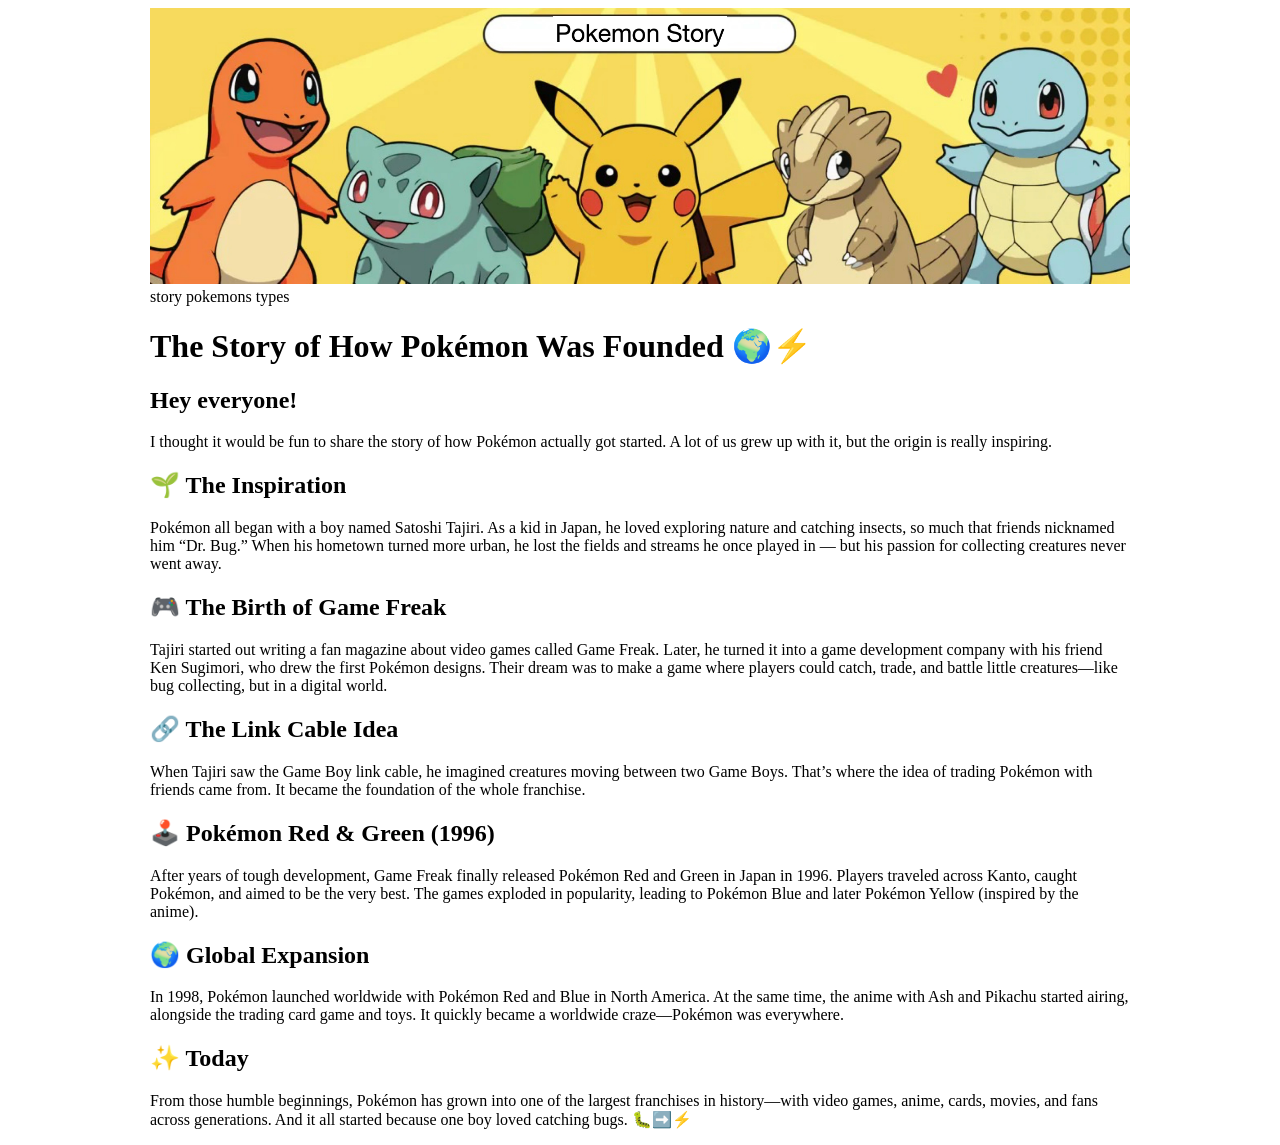
==== index.html @ 315b2773 "Update index.html" ====
<!DOCTYPE html>
<html lang="en">
<head>
    <meta charset="UTF-8">
    <title>Pokemon Story</title>
    <link rel="stylesheet" href="styles.css">
</head>
<body>

 <img src="images/banner.png" id="banner">
    
<div class="rechthoek, achtergrond-geel" id="banner">
    
<div class="balk">
<a href="index.html">story</a>
<a href="pokemons.html">pokemons</a>
<a href="types.html">types</a>
</div>
</div>
    
<h1>The Story of
How Pokémon Was Founded 🌍⚡
</h1>
    
<h2>Hey everyone!</h2>
    
<p> I thought it would be fun to share the story of how Pokémon actually got started. A lot of us grew up with it, but the origin is really inspiring.</p>
    
<h2>🌱 The Inspiration</h2>
    
<p>Pokémon all began with a boy named Satoshi Tajiri. As a kid in Japan, he loved exploring nature and catching insects, so much that friends nicknamed him “Dr. Bug.” When his hometown turned more urban, he lost the fields and streams he once played in — but his passion for collecting creatures never went away.</p>
    
<h2>🎮 The Birth of Game Freak</h2>
    
<p>Tajiri started out writing a fan magazine about video games called Game Freak. Later, he turned it into a game development company with his friend Ken Sugimori, who drew the first Pokémon designs. Their dream was to make a game where players could catch, trade, and battle little creatures—like bug collecting, but in a digital world.</p>
    
<h2>🔗 The Link Cable Idea</h2>
    
<p>When Tajiri saw the Game Boy link cable, he imagined creatures moving between two Game Boys. That’s where the idea of trading Pokémon with friends came from. It became the foundation of the whole franchise.</p>
    
<h2>🕹️ Pokémon Red & Green (1996)</h2>
    
<p>After years of tough development, Game Freak finally released Pokémon Red and Green in Japan in 1996. Players traveled across Kanto, caught Pokémon, and aimed to be the very best. The games exploded in popularity, leading to Pokémon Blue and later Pokémon Yellow (inspired by the anime).</p>
    
<h2>🌍 Global Expansion</h2>
    
<p>In 1998, Pokémon launched worldwide with Pokémon Red and Blue in North America. At the same time, the anime with Ash and Pikachu started airing, alongside the trading card game and toys. It quickly became a worldwide craze—Pokémon was everywhere.</p>
    
<h2>✨ Today</h2>
    
<p>From those humble beginnings, Pokémon has grown into one of the largest franchises in history—with video games, anime, cards, movies, and fans across generations. And it all started because one boy loved catching bugs. 🐛➡️⚡</p>

</body>
</html>
---- styles.css ----
* {
    font-family: verdana;
}

a:any-link {
    text-decoration-line: none;
    color: black;
}

body {
    max-width: 980px;
    margin-left: auto;
    margin-right: auto;
}

body#background {
    background-image: url("img/001.png");
    background-position: center;
    background-repeat: no-repeat;
}

#banner {
    width: 100%;
}


.bar {
    background-color: #F7DA5C;
    width: 100%;
}

.bar p {
    margin: 0px;
    padding-top: 10px;
    padding-bottom: 10px;
    text-align: center;
}


article p {
    text-indent: 50px;
}


table {
    width: 100%;
    border-collapse: collapse;
    border: 1px solid lightgray;
}

th, td {
    border: 1px solid lightgray;
    padding: 10px;
}

.float-right {
    float: right;
}

.rectangle {
	margin: 0;
	padding-top: 10px;
	padding-bottom: 10px;
}
.indents {
	text-indent: 50px;
}

li img {
	width: 16px;
	height: 16px;
}

.table-image {
	width: 20px;
	text-align: center;
	}
.table-icons {
	width: 16px;
	height: 16px;
	text-align: center;
	}
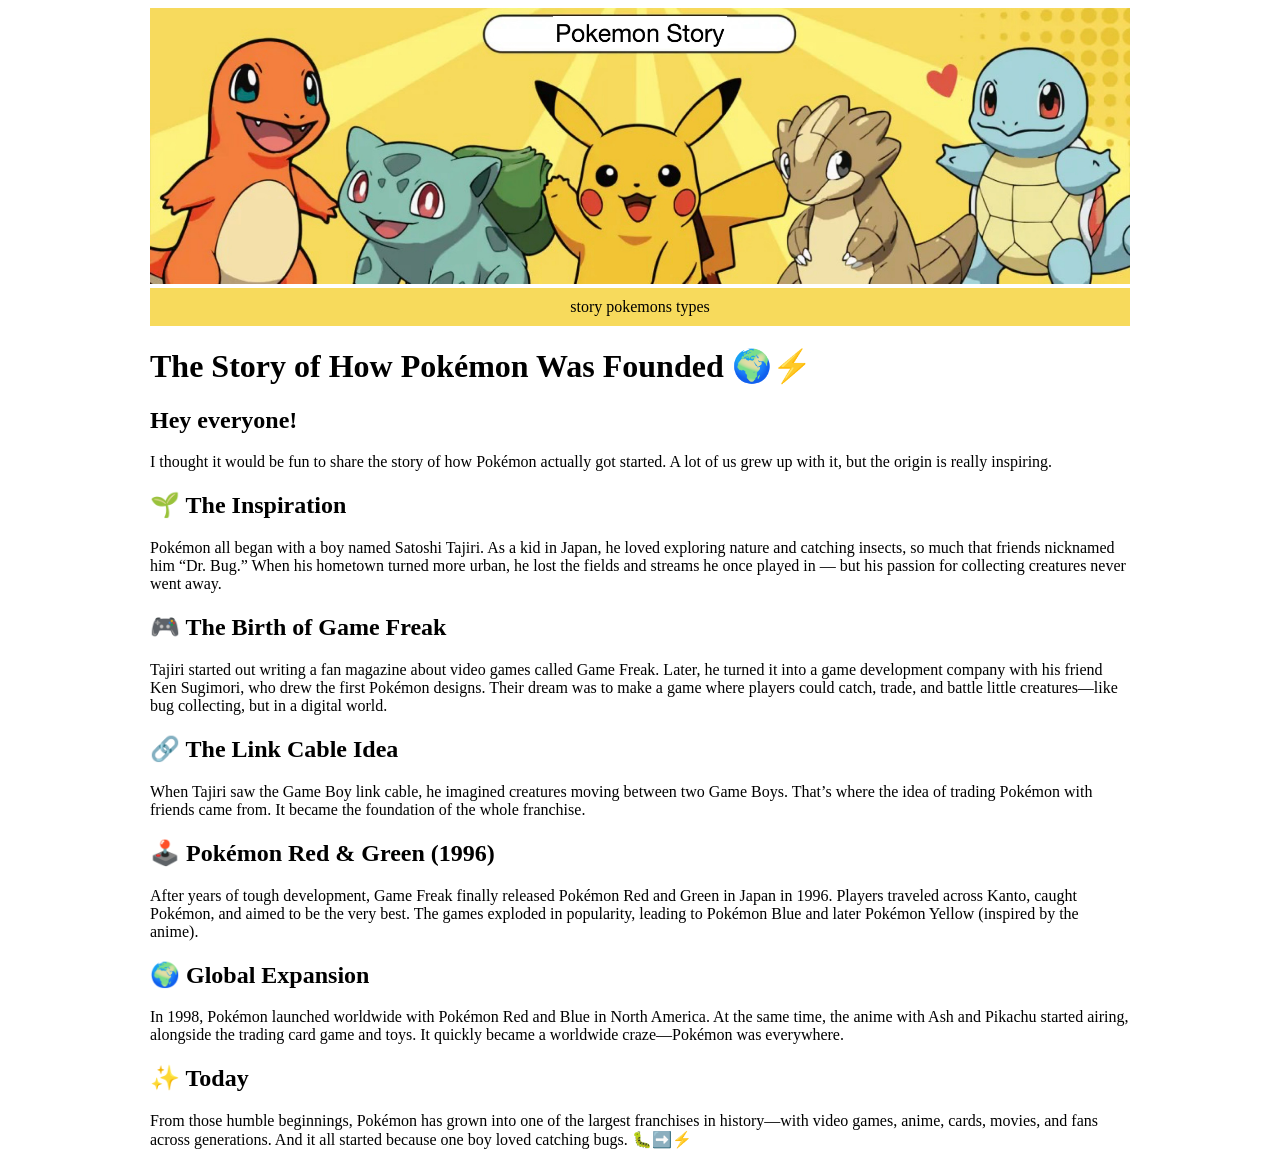
==== commit 1a4df11f: "Modify banner to include navigation links Updated navigation links in the banner section." ====
--- a/index.html
+++ b/index.html
@@ -5,17 +5,17 @@
     <title>Pokemon Story</title>
     <link rel="stylesheet" href="styles.css">
 </head>
-<body>
+<body id="background">
 
  <img src="images/banner.png" id="banner">
     
-<div class="rechthoek, achtergrond-geel" id="banner">
-    
-<div class="balk">
+<div class="bar">
+ <p>
 <a href="index.html">story</a>
 <a href="pokemons.html">pokemons</a>
 <a href="types.html">types</a>
-</div>
+ </p>
+    
 </div>
     
 <h1>The Story of
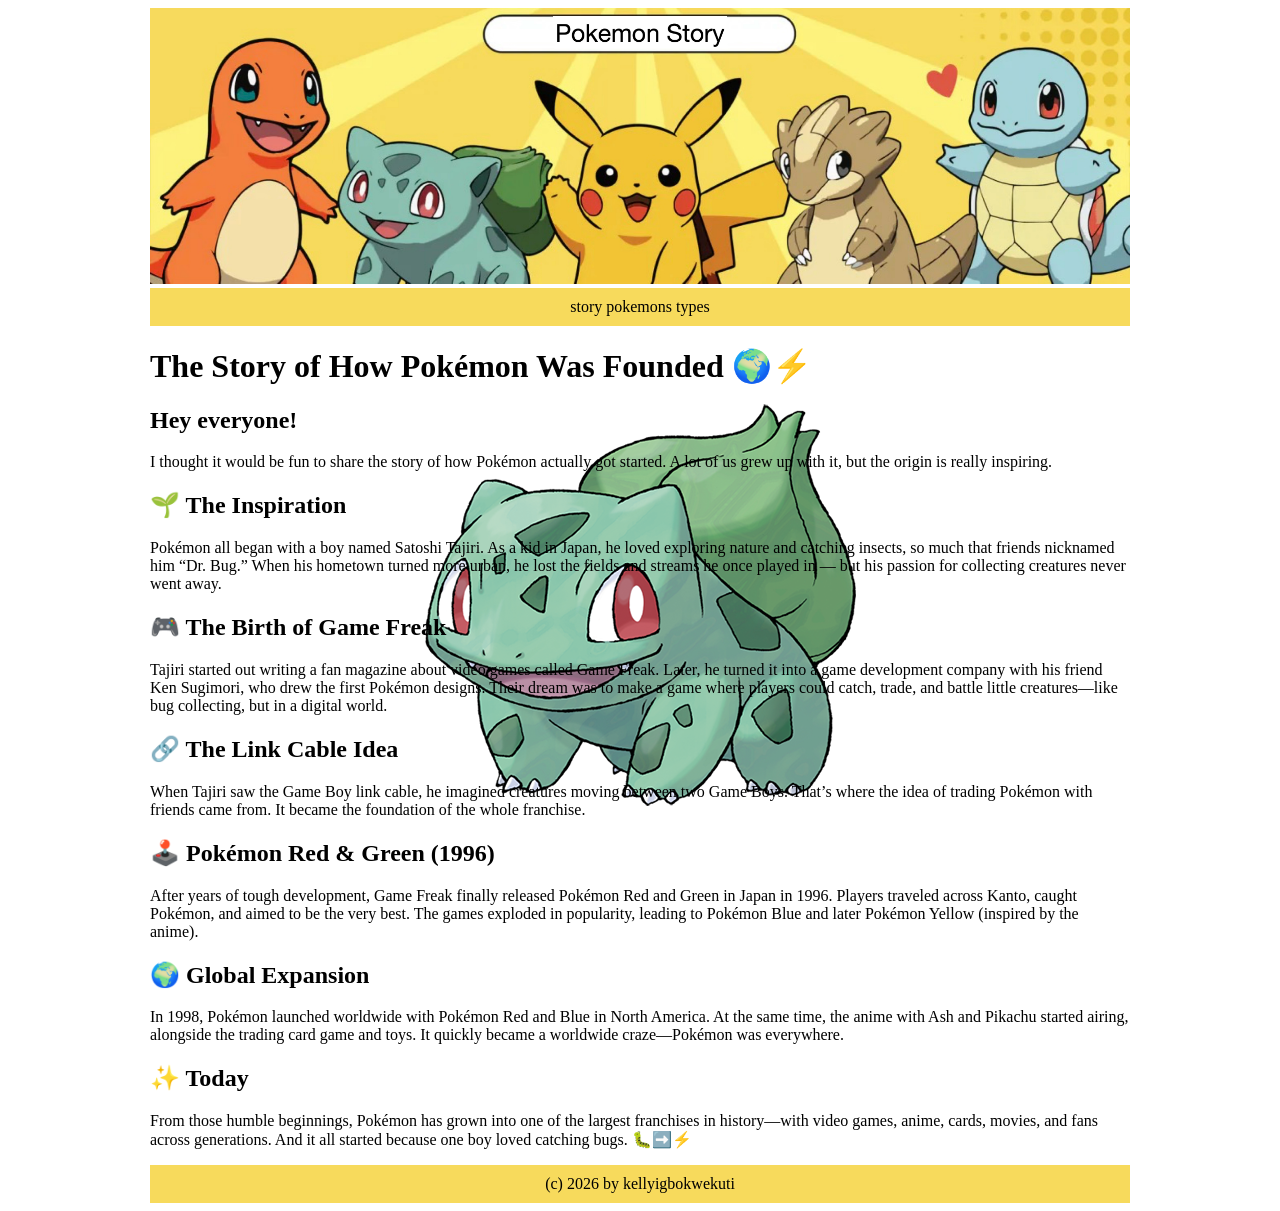
==== commit 5c59a00f: "Add copyright notice to index.html" ====
--- a/index.html
+++ b/index.html
@@ -50,5 +50,10 @@
     
 <p>From those humble beginnings, Pokémon has grown into one of the largest franchises in history—with video games, anime, cards, movies, and fans across generations. And it all started because one boy loved catching bugs. 🐛➡️⚡</p>
 
+    <div class="bar">
+      <p>
+        (c) 2026 by kellyigbokwekuti
+      </p>
+      </div>
 </body>
 </html>
--- a/styles.css
+++ b/styles.css
@@ -14,7 +14,7 @@
 }
 
 body#background {
-    background-image: url("img/001.png");
+    background-image: url("images/001.png");
     background-position: center;
     background-repeat: no-repeat;
 }
@@ -71,12 +71,24 @@
 	height: 16px;
 }
 
+.table-image img {
+	width: 40px;
+	}
 .table-image {
-	width: 20px;
 	text-align: center;
 	}
-.table-icons {
+
+.table-icons img {
 	width: 16px;
 	height: 16px;
 	text-align: center;
 	}
+.table-icons {
+	text-align: center;
+	}
+.align1{
+	text-align: right;
+}
+.align2{
+	text-align: left;
+}
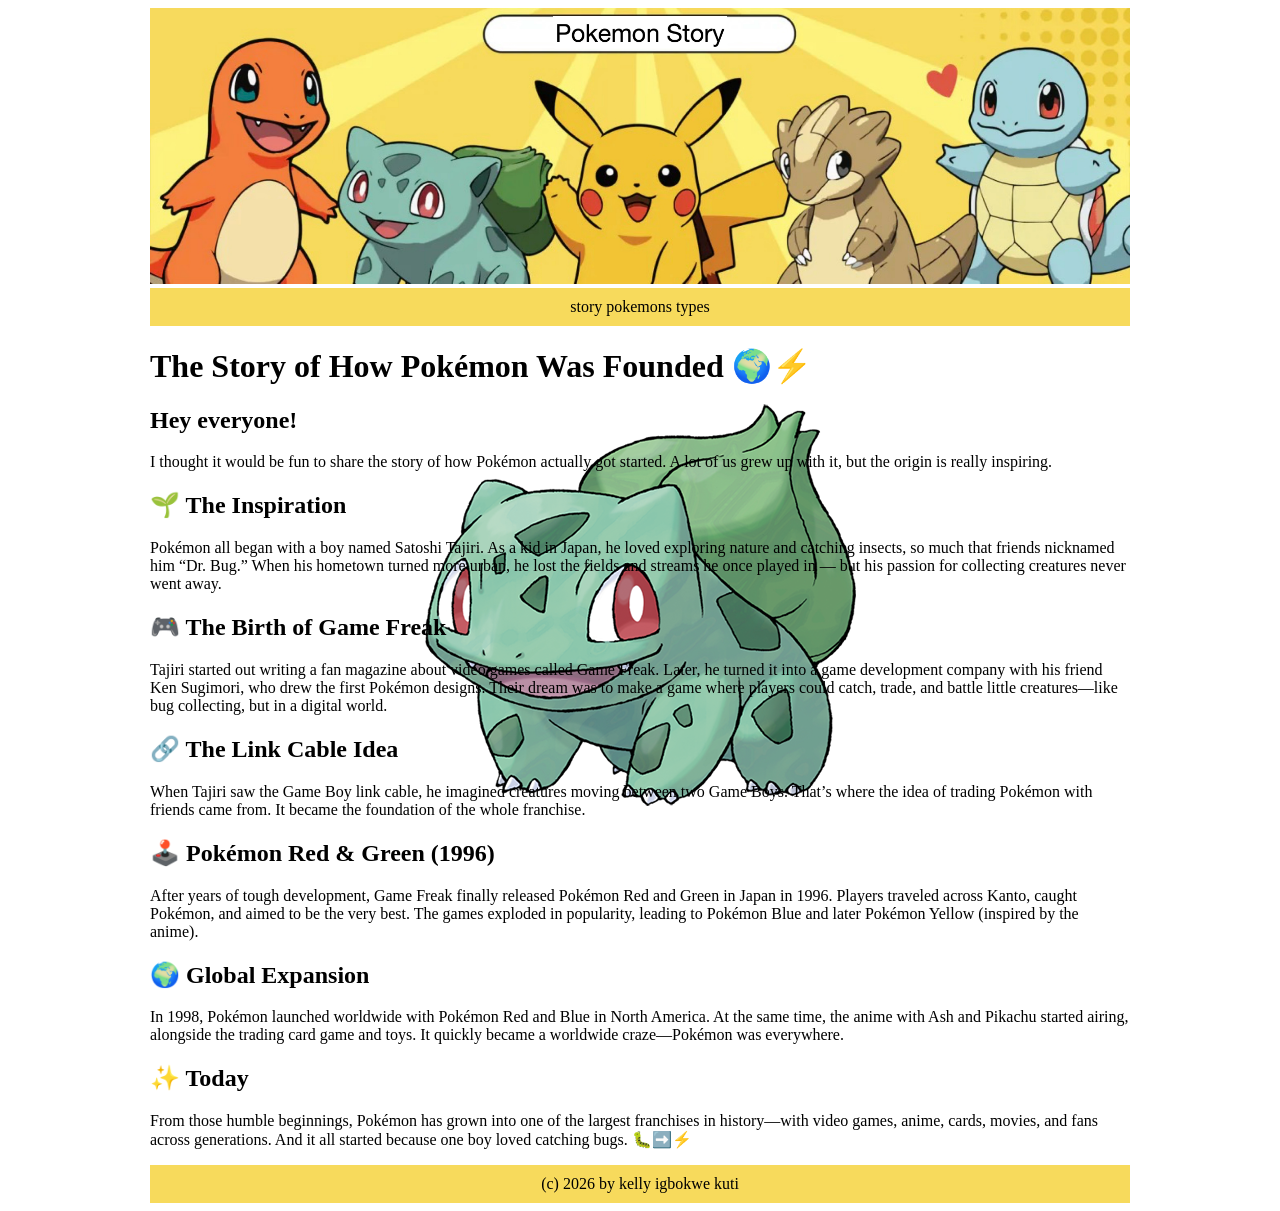
==== commit f47106cf: "Update index.html" ====
--- a/index.html
+++ b/index.html
@@ -52,7 +52,7 @@
 
     <div class="bar">
       <p>
-        (c) 2026 by kellyigbokwekuti
+        (c) 2026 by kelly igbokwe kuti
       </p>
       </div>
 </body>
--- a/styles.css
+++ b/styles.css
@@ -45,7 +45,6 @@
 table {
     width: 100%;
     border-collapse: collapse;
-    border: 1px solid lightgray;
 }
 
 th, td {
@@ -57,11 +56,7 @@
     float: right;
 }
 
-.rectangle {
-	margin: 0;
-	padding-top: 10px;
-	padding-bottom: 10px;
-}
+
 .indents {
 	text-indent: 50px;
 }
@@ -81,7 +76,6 @@
 .table-icons img {
 	width: 16px;
 	height: 16px;
-	text-align: center;
 	}
 .table-icons {
 	text-align: center;
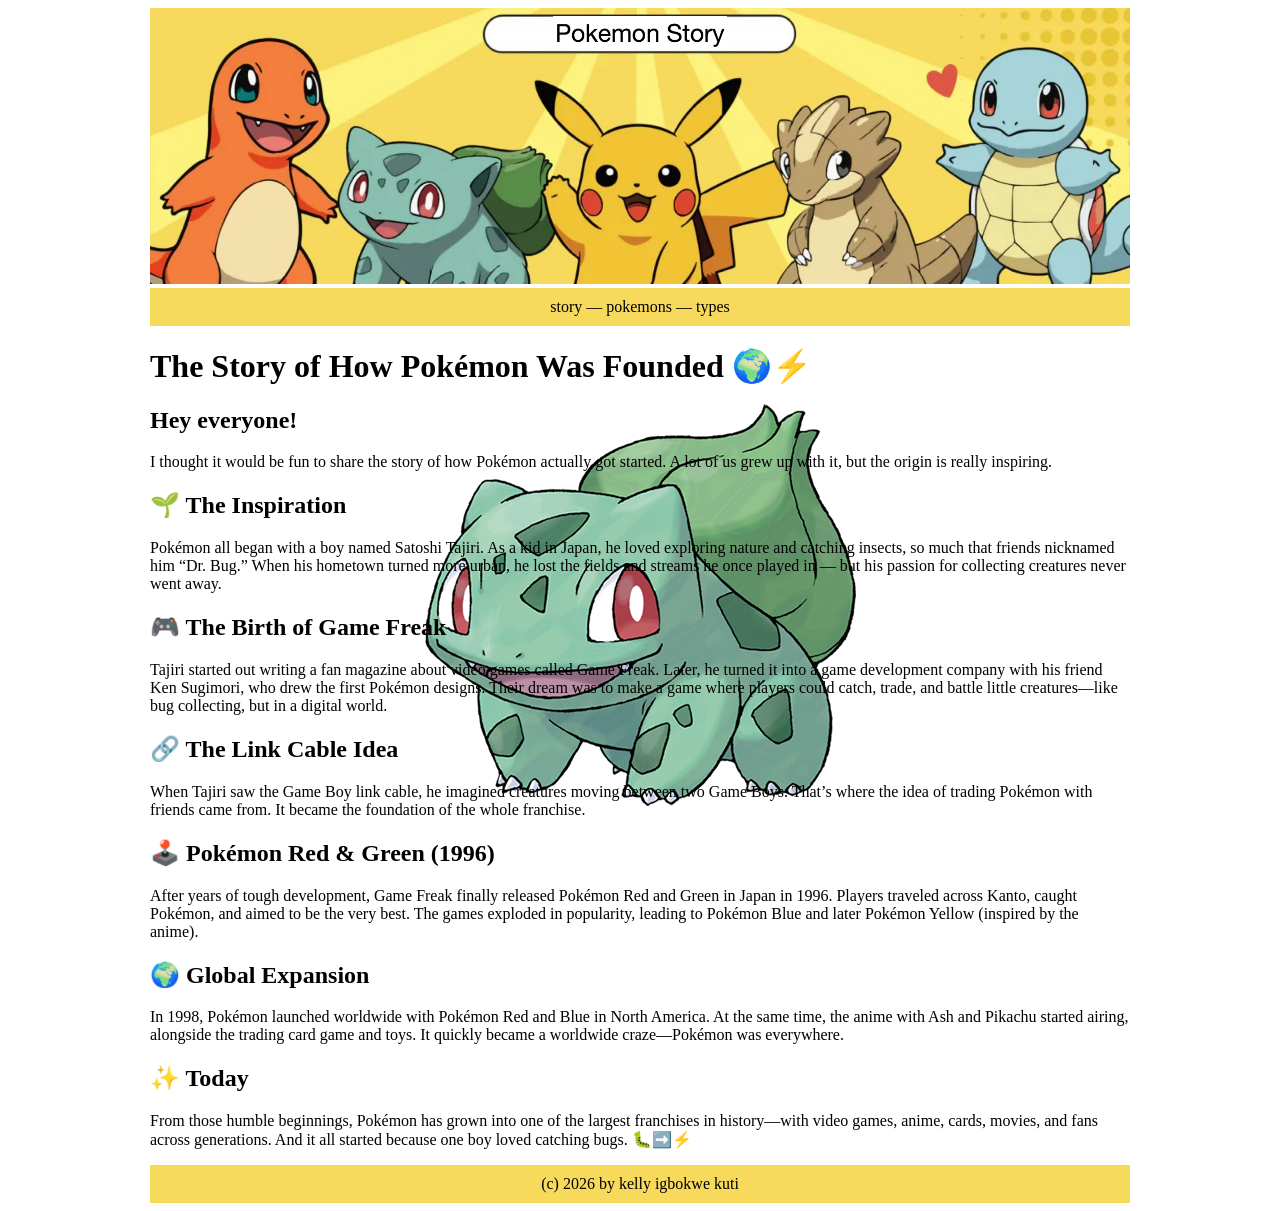
==== commit 6c5125cd: "Update index.html" ====
--- a/index.html
+++ b/index.html
@@ -12,7 +12,9 @@
 <div class="bar">
  <p>
 <a href="index.html">story</a>
+     —
 <a href="pokemons.html">pokemons</a>
+     —
 <a href="types.html">types</a>
  </p>
     
